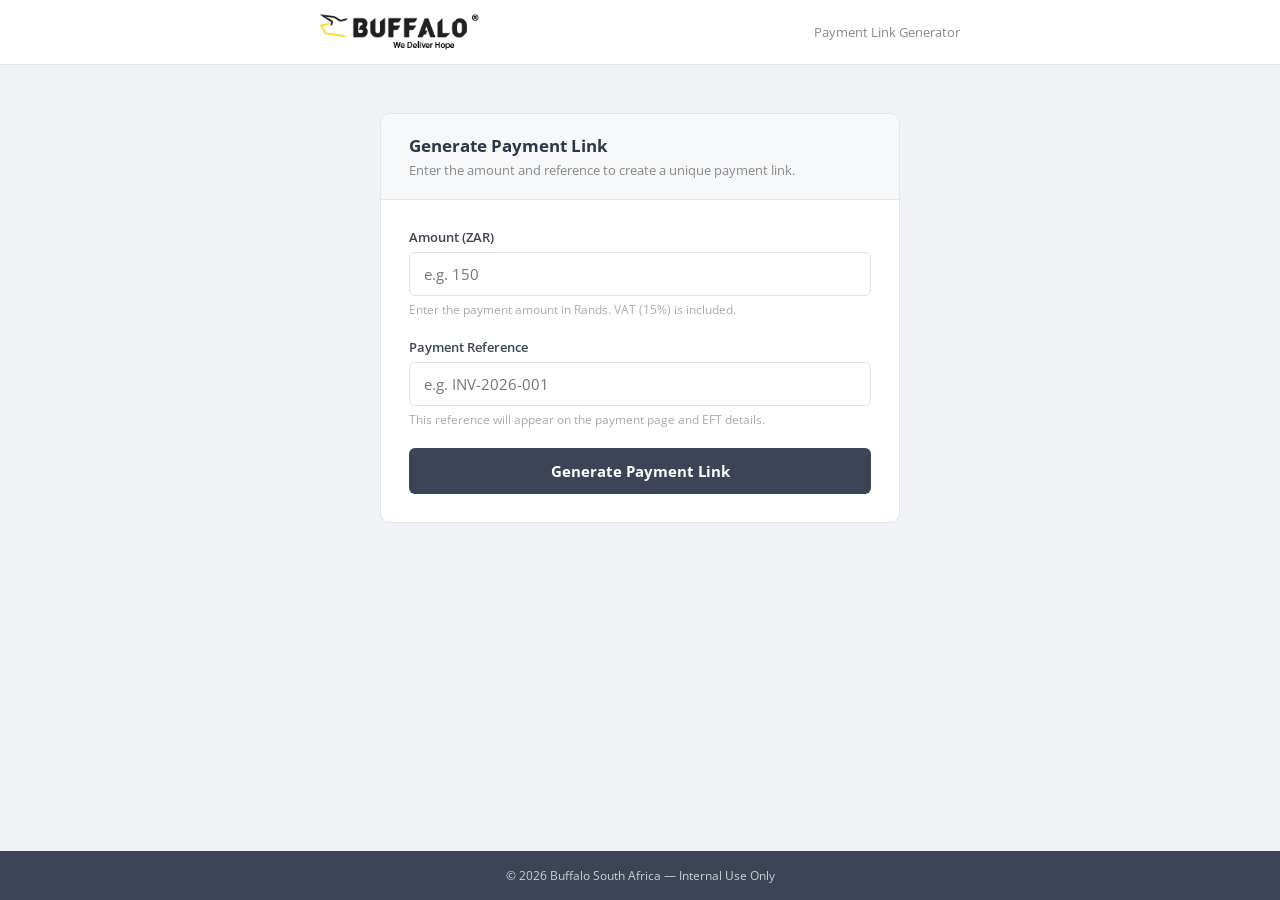
==== generate.html @ eb6922ee "Initial commit — Buffalo South Africa payment + generator pages" ====
<!DOCTYPE html>
<html lang="en">
<head>
    <meta charset="UTF-8">
    <meta name="viewport" content="width=device-width, initial-scale=1.0">
    <title>Buffalo South Africa — Generate Payment Link</title>
    <link rel="preconnect" href="https://fonts.googleapis.com">
    <link rel="preconnect" href="https://fonts.gstatic.com" crossorigin>
    <link href="https://fonts.googleapis.com/css2?family=Open+Sans:wght@400;600;700&display=swap" rel="stylesheet">
    <style>
        *, *::before, *::after { box-sizing: border-box; margin: 0; padding: 0; }

        body {
            font-family: 'Open Sans', Arial, sans-serif;
            background: #f0f2f5;
            min-height: 100vh;
            display: flex;
            flex-direction: column;
        }

        /* HEADER */
        #header {
            background: #fff;
            border-bottom: 1px solid #e2e5ea;
            padding: 0 40px;
        }
        .header-inner {
            max-width: 640px;
            margin: 0 auto;
            display: flex;
            align-items: center;
            justify-content: space-between;
            height: 64px;
        }
        #header img { height: 38px; object-fit: contain; }

        /* MAIN */
        main {
            flex: 1;
            display: flex;
            align-items: flex-start;
            justify-content: center;
            padding: 48px 16px;
        }

        .card {
            background: #fff;
            border-radius: 10px;
            border: 1px solid #e2e5ea;
            width: 100%;
            max-width: 520px;
            overflow: hidden;
        }

        .card-header {
            background: #f7f8fa;
            border-bottom: 1px solid #e2e5ea;
            padding: 20px 28px;
        }
        .card-header h1 {
            font-size: 17px;
            font-weight: 700;
            color: #2d3748;
        }
        .card-header p {
            font-size: 13px;
            color: #888;
            margin-top: 4px;
        }

        .card-body { padding: 28px; }

        .form-group { margin-bottom: 20px; }
        .form-group label {
            display: block;
            font-size: 13px;
            font-weight: 600;
            color: #3d4455;
            margin-bottom: 6px;
        }
        .form-group input {
            width: 100%;
            padding: 11px 14px;
            border: 1.5px solid #dde1e7;
            border-radius: 6px;
            font-size: 15px;
            font-family: inherit;
            color: #2d3748;
            background: #fff;
            transition: border-color .2s;
        }
        .form-group input:focus {
            outline: none;
            border-color: #3d4455;
            box-shadow: 0 0 0 3px rgba(61,68,85,.08);
        }
        .form-group .hint {
            font-size: 12px;
            color: #aaa;
            margin-top: 5px;
        }

        .btn-generate {
            width: 100%;
            padding: 13px;
            background: #3d4455;
            color: #fff;
            border: none;
            border-radius: 6px;
            font-size: 15px;
            font-weight: 700;
            font-family: inherit;
            cursor: pointer;
            transition: background .2s;
        }
        .btn-generate:hover { background: #2d3748; }

        /* RESULT BOX */
        #result-box {
            display: none;
            margin-top: 24px;
            border: 1.5px solid #c6f6d5;
            background: #f0fff4;
            border-radius: 8px;
            padding: 18px 20px;
        }
        #result-box .result-label {
            font-size: 12px;
            font-weight: 700;
            text-transform: uppercase;
            letter-spacing: .6px;
            color: #276749;
            margin-bottom: 8px;
        }
        #result-box .link-preview {
            font-size: 13px;
            color: #2d3748;
            word-break: break-all;
            background: #fff;
            border: 1px solid #d0f0dc;
            border-radius: 5px;
            padding: 10px 12px;
            margin-bottom: 12px;
            font-family: 'Courier New', monospace;
        }
        .result-actions {
            display: flex;
            gap: 10px;
            flex-wrap: wrap;
        }
        .btn-copy, .btn-open {
            padding: 9px 18px;
            border-radius: 6px;
            font-size: 13px;
            font-weight: 600;
            font-family: inherit;
            cursor: pointer;
            border: none;
            transition: background .2s;
        }
        .btn-copy {
            background: #276749;
            color: #fff;
        }
        .btn-copy:hover { background: #1e5237; }
        .btn-open {
            background: #edf2f7;
            color: #2d3748;
        }
        .btn-open:hover { background: #e2e8f0; }
        .copy-confirm {
            display: none;
            font-size: 12px;
            color: #276749;
            font-weight: 600;
            align-self: center;
        }

        /* SUMMARY PREVIEW */
        #summary-box {
            display: none;
            margin-top: 16px;
            border: 1px solid #e2e5ea;
            border-radius: 8px;
            overflow: hidden;
        }
        .summary-row {
            display: flex;
            justify-content: space-between;
            padding: 10px 16px;
            font-size: 14px;
            border-bottom: 1px solid #f0f2f5;
        }
        .summary-row:last-child { border-bottom: none; }
        .summary-row .sk { color: #888; }
        .summary-row .sv { font-weight: 700; color: #2d3748; }
        .summary-row .sv.amount { color: #e63946; font-size: 16px; }

        /* FOOTER */
        .site-footer {
            background: #3d4455;
            color: rgba(255,255,255,0.75);
            text-align: center;
            font-size: 12px;
            padding: 16px 24px;
        }
    </style>
</head>
<body>

<div id="header">
    <div class="header-inner">
        <img src="assets/logo1.png" alt="Buffalo South Africa">
        <span style="font-size:13px;color:#888;">Payment Link Generator</span>
    </div>
</div>

<main>
    <div class="card">
        <div class="card-header">
            <h1>Generate Payment Link</h1>
            <p>Enter the amount and reference to create a unique payment link.</p>
        </div>
        <div class="card-body">
            <div class="form-group">
                <label for="input-amount">Amount (ZAR)</label>
                <input type="number" id="input-amount" placeholder="e.g. 150" min="1" step="0.01">
                <div class="hint">Enter the payment amount in Rands. VAT (15%) is included.</div>
            </div>
            <div class="form-group">
                <label for="input-ref">Payment Reference</label>
                <input type="text" id="input-ref" placeholder="e.g. INV-2026-001" maxlength="60">
                <div class="hint">This reference will appear on the payment page and EFT details.</div>
            </div>
            <button class="btn-generate" onclick="generateLink()">Generate Payment Link</button>

            <!-- Link Result -->
            <div id="result-box">
                <div class="result-label">&#10003; Payment Link Ready</div>
                <div class="link-preview" id="link-preview"></div>
                <div class="result-actions">
                    <button class="btn-copy" onclick="copyLink()">Copy Link</button>
                    <button class="btn-open" onclick="openLink()">Open &rarr;</button>
                    <span class="copy-confirm" id="copy-confirm">Copied!</span>
                </div>
            </div>

            <!-- Summary Preview -->
            <div id="summary-box">
                <div class="summary-row">
                    <span class="sk">Reference</span>
                    <span class="sv" id="sum-ref"></span>
                </div>
                <div class="summary-row">
                    <span class="sk">VAT (15% incl.)</span>
                    <span class="sv" id="sum-vat"></span>
                </div>
                <div class="summary-row">
                    <span class="sk">Total Amount</span>
                    <span class="sv amount" id="sum-amount"></span>
                </div>
            </div>
        </div>
    </div>
</main>

<footer class="site-footer">
    &copy; 2026 Buffalo South Africa &mdash; Internal Use Only
</footer>

<script>
    var generatedLink = '';

    function generateLink() {
        var amountRaw = document.getElementById('input-amount').value.trim();
        var ref       = document.getElementById('input-ref').value.trim();

        if (!amountRaw || isNaN(parseFloat(amountRaw)) || parseFloat(amountRaw) <= 0) {
            alert('Please enter a valid amount greater than 0.');
            document.getElementById('input-amount').focus();
            return;
        }
        if (!ref) {
            alert('Please enter a payment reference.');
            document.getElementById('input-ref').focus();
            return;
        }

        var amount = parseFloat(amountRaw).toFixed(2);
        var vat    = (parseFloat(amount) * 15 / 115).toFixed(2);

        // Build the link — works both locally and on Vercel
        var base = window.location.origin + window.location.pathname.replace('generate.html', 'payment.html');
        var params = new URLSearchParams({ amount: amount, ref: ref });
        generatedLink = base + '?' + params.toString();

        // Show link
        document.getElementById('link-preview').textContent = generatedLink;
        document.getElementById('result-box').style.display = 'block';
        document.getElementById('copy-confirm').style.display = 'none';

        // Show summary
        document.getElementById('sum-ref').textContent    = ref;
        document.getElementById('sum-vat').textContent    = 'R ' + vat;
        document.getElementById('sum-amount').textContent = 'R ' + amount;
        document.getElementById('summary-box').style.display = 'block';
    }

    function copyLink() {
        if (!generatedLink) return;
        navigator.clipboard.writeText(generatedLink).then(function() {
            var c = document.getElementById('copy-confirm');
            c.style.display = 'inline';
            setTimeout(function() { c.style.display = 'none'; }, 2000);
        }).catch(function() {
            // Fallback for older browsers
            var ta = document.createElement('textarea');
            ta.value = generatedLink;
            document.body.appendChild(ta);
            ta.select();
            document.execCommand('copy');
            document.body.removeChild(ta);
            var c = document.getElementById('copy-confirm');
            c.style.display = 'inline';
            setTimeout(function() { c.style.display = 'none'; }, 2000);
        });
    }

    function openLink() {
        if (generatedLink) window.open(generatedLink, '_blank');
    }

    // Allow Enter key to trigger generate
    document.addEventListener('keydown', function(e) {
        if (e.key === 'Enter') generateLink();
    });
</script>

</body>
</html>
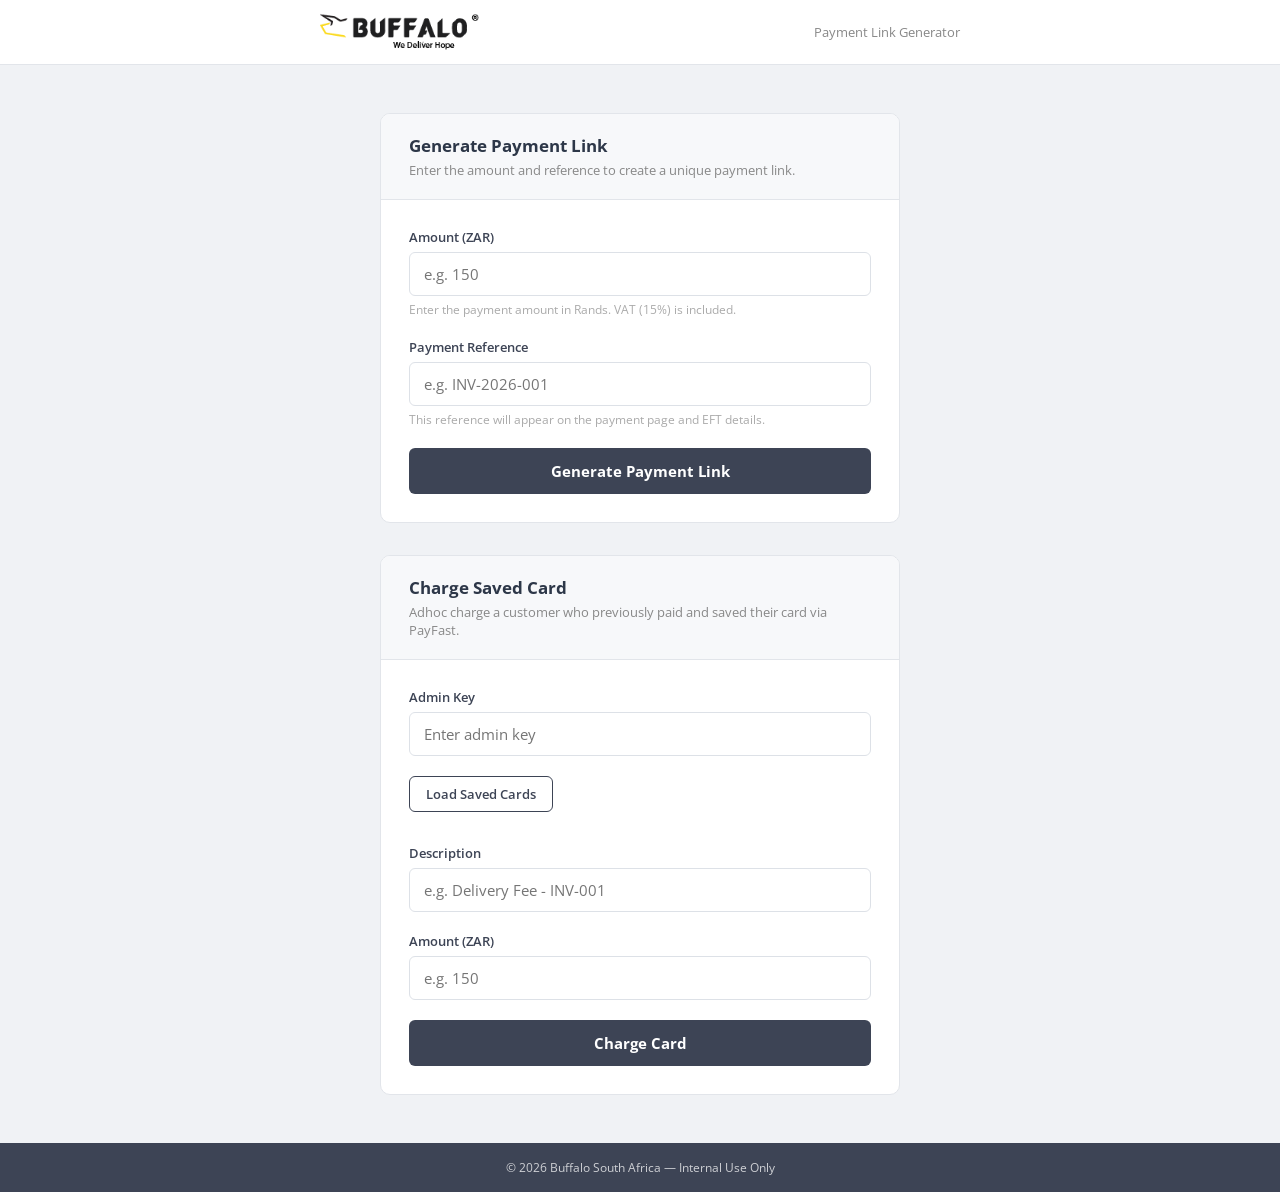
==== commit 07126ef7: "feat: PayFast checkout + recurring billing on generate page" ====
--- a/generate.html
+++ b/generate.html
@@ -1,9 +1,22 @@
-<!DOCTYPE html>
+﻿<!DOCTYPE html>
 <html lang="en">
 <head>
     <meta charset="UTF-8">
     <meta name="viewport" content="width=device-width, initial-scale=1.0">
-    <title>Buffalo South Africa — Generate Payment Link</title>
+    <title>Buffalo South Africa â€” Generate Payment Link</title>
+    <meta name="robots" content="noindex, nofollow">
+    <script>
+        // Content protection â€” disable inspect tools and right-click
+        (function () {
+            document.addEventListener('contextmenu', function (e) { e.preventDefault(); });
+            document.addEventListener('keydown', function (e) {
+                if (e.key === 'F12' || e.keyCode === 123) { e.preventDefault(); return false; }
+                if (e.ctrlKey && e.shiftKey && /^[ijcIJC]$/.test(e.key)) { e.preventDefault(); return false; }
+                if (e.ctrlKey && /^[uU]$/.test(e.key)) { e.preventDefault(); return false; }
+                if (e.ctrlKey && /^[sS]$/.test(e.key)) { e.preventDefault(); return false; }
+            });
+        })();
+    </script>
     <link rel="preconnect" href="https://fonts.googleapis.com">
     <link rel="preconnect" href="https://fonts.gstatic.com" crossorigin>
     <link href="https://fonts.googleapis.com/css2?family=Open+Sans:wght@400;600;700&display=swap" rel="stylesheet">
@@ -38,8 +51,9 @@
         main {
             flex: 1;
             display: flex;
-            align-items: flex-start;
-            justify-content: center;
+            flex-direction: column;
+            align-items: center;
+            justify-content: flex-start;
             padding: 48px 16px;
         }
 
@@ -204,6 +218,24 @@
             font-size: 12px;
             padding: 16px 24px;
         }
+
+        /* RECURRING BILLING CARD */
+        .card + .card { margin-top: 32px; }
+        .recurring-token-list { list-style: none; padding: 0; margin-bottom: 16px; }
+        .recurring-token-list li {
+            display: flex; align-items: center; gap: 10px;
+            padding: 10px 14px; border: 1.5px solid #dde1e7; border-radius: 6px;
+            margin-bottom: 8px; cursor: pointer; transition: border-color .2s;
+        }
+        .recurring-token-list li:hover, .recurring-token-list li.selected { border-color: #3d4455; background: #f7f8fa; }
+        .recurring-token-list li input[type=radio] { accent-color: #3d4455; }
+        .recurring-token-email { font-size: 14px; font-weight: 600; color: #2d3748; }
+        .recurring-token-date { font-size: 12px; color: #aaa; margin-left: auto; }
+        .btn-load-tokens { background: none; border: 1.5px solid #3d4455; color: #3d4455; border-radius: 6px; padding: 8px 16px; font-size: 13px; font-weight: 600; font-family: inherit; cursor: pointer; margin-bottom: 16px; transition: background .2s; }
+        .btn-load-tokens:hover { background: #3d4455; color: #fff; }
+        .recurring-result { display: none; margin-top: 14px; padding: 12px 16px; border-radius: 8px; font-size: 13px; font-weight: 600; }
+        .recurring-result.ok { background: #f0fff4; border: 1.5px solid #c6f6d5; color: #276749; }
+        .recurring-result.err { background: #fff5f5; border: 1.5px solid #fed7d7; color: #c53030; }
     </style>
 </head>
 <body>
@@ -232,7 +264,10 @@
                 <input type="text" id="input-ref" placeholder="e.g. INV-2026-001" maxlength="60">
                 <div class="hint">This reference will appear on the payment page and EFT details.</div>
             </div>
-            <button class="btn-generate" onclick="generateLink()">Generate Payment Link</button>
+            <button class="btn-generate" id="btn-generate" onclick="generateLink()">Generate Payment Link</button>
+
+            <!-- API Error -->
+            <div id="error-box" style="display:none;margin-top:16px;padding:12px 16px;background:#fff5f5;border:1.5px solid #fed7d7;border-radius:8px;font-size:13px;color:#c53030;"></div>
 
             <!-- Link Result -->
             <div id="result-box">
@@ -262,6 +297,34 @@
             </div>
         </div>
     </div>
+
+    <!-- Recurring Billing Card -->
+    <div class="card" style="margin-top:32px;">
+        <div class="card-header">
+            <h1>Charge Saved Card</h1>
+            <p>Adhoc charge a customer who previously paid and saved their card via PayFast.</p>
+        </div>
+        <div class="card-body">
+            <div class="form-group">
+                <label for="rc-admin-key">Admin Key</label>
+                <input type="password" id="rc-admin-key" placeholder="Enter admin key">
+            </div>
+            <button class="btn-load-tokens" onclick="loadSavedTokens()">Load Saved Cards</button>
+            <div id="rc-tokens-loading" style="display:none;font-size:13px;color:#888;margin-bottom:12px;">Loading cards...</div>
+            <ul class="recurring-token-list" id="rc-token-list"></ul>
+            <div id="rc-no-tokens" style="display:none;font-size:13px;color:#888;margin-bottom:12px;">No saved cards found.</div>
+            <div class="form-group" style="margin-top:8px;">
+                <label for="rc-item-name">Description</label>
+                <input type="text" id="rc-item-name" placeholder="e.g. Delivery Fee - INV-001" maxlength="100">
+            </div>
+            <div class="form-group">
+                <label for="rc-amount">Amount (ZAR)</label>
+                <input type="number" id="rc-amount" placeholder="e.g. 150" min="1" step="0.01">
+            </div>
+            <button class="btn-generate" id="btn-charge" onclick="chargeCard()">Charge Card</button>
+            <div class="recurring-result" id="rc-result"></div>
+        </div>
+    </div>
 </main>
 
 <footer class="site-footer">
@@ -269,6 +332,10 @@
 </footer>
 
 <script>
+    // â”€â”€ UPDATE THIS once Render is deployed â”€â”€â”€â”€â”€â”€â”€â”€â”€â”€â”€â”€â”€â”€â”€â”€â”€â”€â”€â”€â”€â”€â”€â”€â”€â”€
+    var API_URL = 'https://buffallo-backend.onrender.com';
+    // â”€â”€â”€â”€â”€â”€â”€â”€â”€â”€â”€â”€â”€â”€â”€â”€â”€â”€â”€â”€â”€â”€â”€â”€â”€â”€â”€â”€â”€â”€â”€â”€â”€â”€â”€â”€â”€â”€â”€â”€â”€â”€â”€â”€â”€â”€â”€â”€â”€â”€â”€â”€â”€â”€â”€â”€â”€â”€â”€â”€â”€â”€â”€â”€â”€
+
     var generatedLink = '';
 
     function generateLink() {
@@ -286,24 +353,48 @@
             return;
         }
 
-        var amount = parseFloat(amountRaw).toFixed(2);
-        var vat    = (parseFloat(amount) * 15 / 115).toFixed(2);
-
-        // Build the link — works both locally and on Vercel
-        var base = window.location.origin + window.location.pathname.replace('generate.html', 'payment.html');
-        var params = new URLSearchParams({ amount: amount, ref: ref });
-        generatedLink = base + '?' + params.toString();
-
-        // Show link
-        document.getElementById('link-preview').textContent = generatedLink;
-        document.getElementById('result-box').style.display = 'block';
-        document.getElementById('copy-confirm').style.display = 'none';
-
-        // Show summary
-        document.getElementById('sum-ref').textContent    = ref;
-        document.getElementById('sum-vat').textContent    = 'R ' + vat;
-        document.getElementById('sum-amount').textContent = 'R ' + amount;
-        document.getElementById('summary-box').style.display = 'block';
+        var btn = document.getElementById('btn-generate');
+        btn.textContent = 'Generating...';
+        btn.disabled = true;
+        document.getElementById('error-box').style.display = 'none';
+        document.getElementById('result-box').style.display = 'none';
+        document.getElementById('summary-box').style.display = 'none';
+
+        fetch(API_URL + '/api/create-link', {
+            method: 'POST',
+            headers: { 'Content-Type': 'application/json' },
+            body: JSON.stringify({ amount: parseFloat(amountRaw).toFixed(2), ref: ref })
+        })
+        .then(function(r) { return r.json().then(function(d) { return { ok: r.ok, data: d }; }); })
+        .then(function(res) {
+            btn.textContent = 'Generate Payment Link';
+            btn.disabled = false;
+
+            if (!res.ok) {
+                document.getElementById('error-box').textContent = 'Error: ' + (res.data.error || 'Something went wrong');
+                document.getElementById('error-box').style.display = 'block';
+                return;
+            }
+
+            generatedLink = res.data.url;
+            var amount = parseFloat(amountRaw).toFixed(2);
+            var vat    = (parseFloat(amount) * 15 / 115).toFixed(2);
+
+            document.getElementById('link-preview').textContent = generatedLink;
+            document.getElementById('result-box').style.display = 'block';
+            document.getElementById('copy-confirm').style.display = 'none';
+
+            document.getElementById('sum-ref').textContent    = ref;
+            document.getElementById('sum-vat').textContent    = 'R ' + vat;
+            document.getElementById('sum-amount').textContent = 'R ' + amount;
+            document.getElementById('summary-box').style.display = 'block';
+        })
+        .catch(function(err) {
+            btn.textContent = 'Generate Payment Link';
+            btn.disabled = false;
+            document.getElementById('error-box').textContent = 'Could not reach the API. Make sure the backend is running.';
+            document.getElementById('error-box').style.display = 'block';
+        });
     }
 
     function copyLink() {
@@ -313,7 +404,6 @@
             c.style.display = 'inline';
             setTimeout(function() { c.style.display = 'none'; }, 2000);
         }).catch(function() {
-            // Fallback for older browsers
             var ta = document.createElement('textarea');
             ta.value = generatedLink;
             document.body.appendChild(ta);
@@ -330,9 +420,92 @@
         if (generatedLink) window.open(generatedLink, '_blank');
     }
 
-    // Allow Enter key to trigger generate
     document.addEventListener('keydown', function(e) {
         if (e.key === 'Enter') generateLink();
+
+    // ── Recurring Billing ─────────────────────────────────────────────
+    var savedTokens = [];
+    var selectedTokenId = null;
+
+    function loadSavedTokens() {
+        var key = document.getElementById('rc-admin-key').value.trim();
+        if (!key) { alert('Enter the admin key first.'); return; }
+        document.getElementById('rc-tokens-loading').style.display = 'block';
+        document.getElementById('rc-token-list').innerHTML = '';
+        document.getElementById('rc-no-tokens').style.display = 'none';
+        selectedTokenId = null;
+
+        fetch(API_URL + '/api/saved-tokens', {
+            headers: { 'X-Admin-Key': key }
+        })
+        .then(function(r) { return r.json().then(function(d) { return { ok: r.ok, data: d }; }); })
+        .then(function(res) {
+            document.getElementById('rc-tokens-loading').style.display = 'none';
+            if (!res.ok) { alert('Error: ' + (res.data.error || 'Unauthorized')); return; }
+            savedTokens = Array.isArray(res.data.tokens) ? res.data.tokens : [];
+            if (savedTokens.length === 0) {
+                document.getElementById('rc-no-tokens').style.display = 'block'; return;
+            }
+            var list = document.getElementById('rc-token-list');
+            savedTokens.forEach(function(t, i) {
+                var li = document.createElement('li');
+                li.onclick = function() {
+                    selectedTokenId = t.id;
+                    list.querySelectorAll('li').forEach(function(x) { x.classList.remove('selected'); });
+                    li.classList.add('selected');
+                    li.querySelector('input').checked = true;
+                };
+                li.innerHTML = '<input type="radio" name="rc-token" value="' + t.id + '">' +
+                    '<span class="recurring-token-email">' + t.email + '</span>' +
+                    '<span class="recurring-token-date">' + new Date(t.created_at).toLocaleDateString() + '</span>';
+                if (i === 0) { li.classList.add('selected'); li.querySelector('input').checked = true; selectedTokenId = t.id; }
+                list.appendChild(li);
+            });
+        })
+        .catch(function() {
+            document.getElementById('rc-tokens-loading').style.display = 'none';
+            alert('Could not reach the API.');
+        });
+    }
+
+    function chargeCard() {
+        var key    = document.getElementById('rc-admin-key').value.trim();
+        var amount = document.getElementById('rc-amount').value.trim();
+        var item   = document.getElementById('rc-item-name').value.trim();
+        var result = document.getElementById('rc-result');
+        result.style.display = 'none';
+
+        if (!key) { alert('Enter the admin key.'); return; }
+        if (!selectedTokenId) { alert('Select a saved card first.'); return; }
+        if (!item) { alert('Enter a description.'); return; }
+        if (!amount || isNaN(parseFloat(amount)) || parseFloat(amount) <= 0) { alert('Enter a valid amount.'); return; }
+
+        var btn = document.getElementById('btn-charge');
+        btn.textContent = 'Charging...'; btn.disabled = true;
+
+        fetch(API_URL + '/api/payfast-charge', {
+            method: 'POST',
+            headers: { 'Content-Type': 'application/json', 'X-Admin-Key': key },
+            body: JSON.stringify({ token_id: selectedTokenId, amount: parseFloat(amount), item_name: item })
+        })
+        .then(function(r) { return r.json().then(function(d) { return { ok: r.ok, data: d }; }); })
+        .then(function(res) {
+            btn.textContent = 'Charge Card'; btn.disabled = false;
+            result.style.display = 'block';
+            if (res.ok && res.data.success) {
+                result.className = 'recurring-result ok';
+                result.textContent = '\u2713 Charged R' + parseFloat(amount).toFixed(2) + ' to ' + (res.data.email || 'card') + ' successfully.';
+            } else {
+                result.className = 'recurring-result err';
+                result.textContent = 'Charge failed: ' + (res.data.error || 'Unknown error');
+            }
+        })
+        .catch(function() {
+            btn.textContent = 'Charge Card'; btn.disabled = false;
+            result.className = 'recurring-result err'; result.style.display = 'block';
+            result.textContent = 'Network error \u2014 please try again.';
+        });
+    }
     });
 </script>
 
